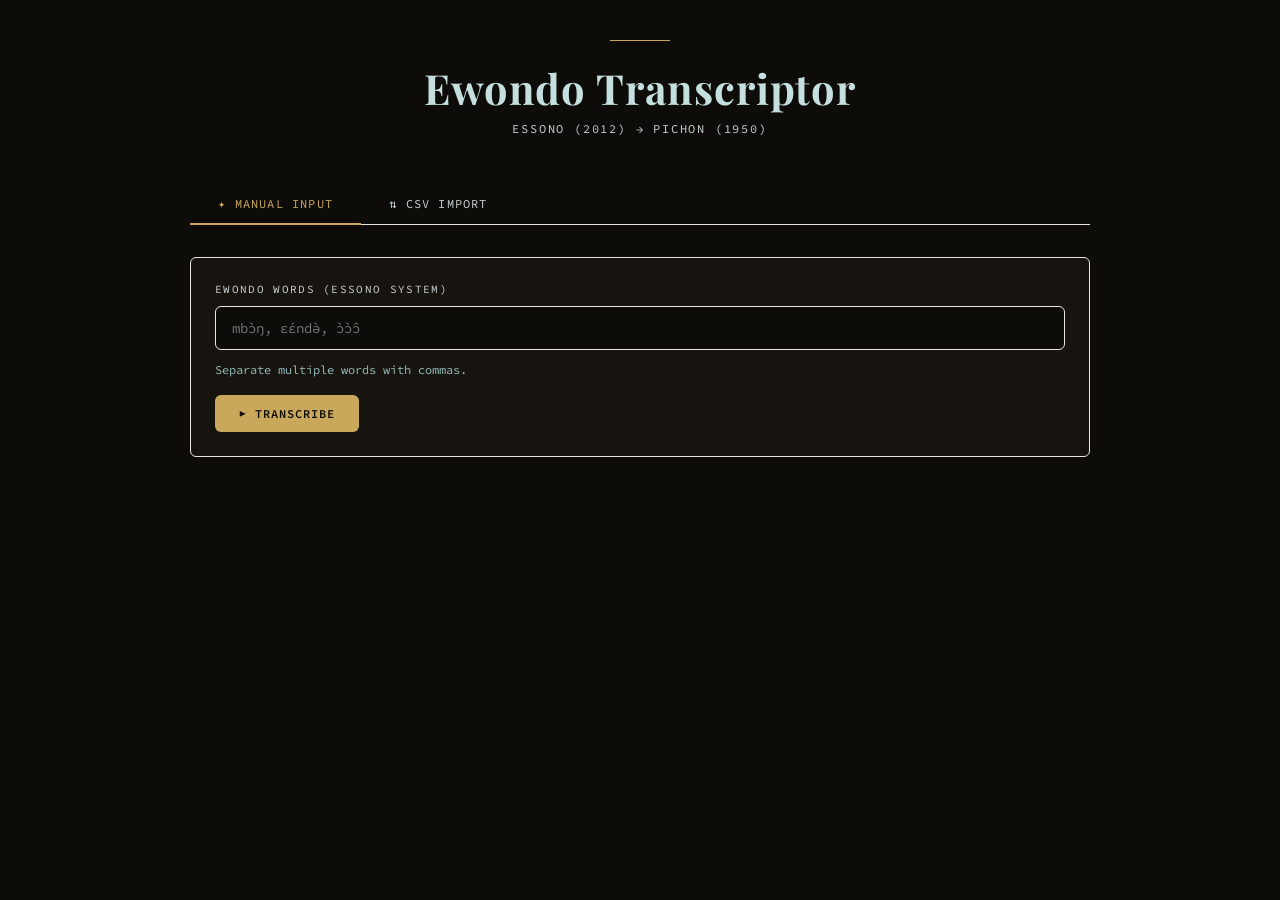
==== index.html @ f75cab0c "updated csv" ====
<!DOCTYPE html>
<html lang="en">
<head>
    <meta charset="UTF-8">
    <meta name="viewport" content="width=device-width, initial-scale=1.0">
    <title>Ewondo Transcriptor: Essono → Pichon</title>
    <style>
        @import url('https://fonts.googleapis.com/css2?family=Playfair+Display:wght@400;600;700&family=Source+Code+Pro:wght@300;400;500&display=swap');

        :root {
            --bg: #0e0c09;
            --surface: #17140f;
            --surface2: #1f1b14;
            --border: #eae5e0;
            --accent: #c9a85c;
            --accent2: #c5dede;
            --text: #f0e8d8;
            --text-muted: #c9d2d2;
            --text-dim: #94bbbb;
            --success: #6ab08a;
            --error: #c06060;
            --radius: 6px;
        }

        * { box-sizing: border-box; margin: 0; padding: 0; }

        body {
            background: var(--bg);
            color: var(--text);
            font-family: 'Source Code Pro', monospace;
            font-size: 14px;
            min-height: 100vh;
            padding: 40px 20px;
        }

        .container {
            max-width: 900px;
            margin: 0 auto;
        }

        /* Header */
        .header {
            text-align: center;
            margin-bottom: 48px;
            position: relative;
        }

        .header::before {
            content: '';
            display: block;
            width: 60px;
            height: 1px;
            background: var(--accent);
            margin: 0 auto 24px;
        }

        .header h1 {
            font-family: 'Playfair Display', serif;
            font-size: 2.6rem;
            font-weight: 700;
            color: var(--accent2);
            letter-spacing: 0.02em;
            line-height: 1.1;
        }

        .header p {
            color: var(--text-muted);
            margin-top: 10px;
            font-size: 12px;
            letter-spacing: 0.15em;
            text-transform: uppercase;
        }

        /* Tabs */
        .tabs {
            display: flex;
            border-bottom: 1px solid var(--border);
            margin-bottom: 32px;
            gap: 0;
        }

        .tab {
            padding: 12px 28px;
            cursor: pointer;
            font-family: 'Source Code Pro', monospace;
            font-size: 12px;
            letter-spacing: 0.1em;
            text-transform: uppercase;
            color: var(--text-muted);
            border-bottom: 2px solid transparent;
            margin-bottom: -1px;
            transition: all 0.2s;
            background: none;
            border-top: none;
            border-left: none;
            border-right: none;
        }

        .tab:hover { color: var(--text); }
        .tab.active {
            color: var(--accent);
            border-bottom-color: var(--accent);
        }

        /* Panels */
        .panel { display: none; }
        .panel.active { display: block; }

        /* Input Section */
        .input-section {
            background: var(--surface);
            border: 1px solid var(--border);
            border-radius: var(--radius);
            padding: 24px;
            margin-bottom: 24px;
        }

        label {
            display: block;
            font-size: 11px;
            letter-spacing: 0.12em;
            text-transform: uppercase;
            color: var(--text-muted);
            margin-bottom: 10px;
        }

        .input-field {
            width: 100%;
            background: var(--bg);
            border: 1px solid var(--border);
            border-radius: var(--radius);
            padding: 12px 16px;
            color: var(--text);
            font-family: 'Source Code Pro', monospace;
            font-size: 14px;
            outline: none;
            transition: border-color 0.2s;
        }

        .input-field:focus { border-color: var(--accent); }

        .help-text {
            margin-top: 10px;
            color: var(--text-dim);
            font-size: 12px;
            line-height: 1.6;
        }

        /* Buttons */
        .btn {
            display: inline-flex;
            align-items: center;
            gap: 8px;
            padding: 11px 24px;
            border: none;
            border-radius: var(--radius);
            cursor: pointer;
            font-family: 'Source Code Pro', monospace;
            font-size: 12px;
            letter-spacing: 0.08em;
            text-transform: uppercase;
            transition: all 0.2s;
        }

        .btn-primary {
            background: var(--accent);
            color: #0e0c09;
            font-weight: 600;
            margin-top: 16px;
        }
        .btn-primary:hover { background: var(--accent2); }
        .btn-primary:disabled { opacity: 0.5; cursor: not-allowed; }

        .btn-outline {
            background: transparent;
            border: 1px solid var(--border);
            color: var(--text-muted);
            font-size: 11px;
            padding: 7px 14px;
        }
        .btn-outline:hover { border-color: var(--accent); color: var(--accent); }
        .btn-outline.copied { border-color: var(--success); color: var(--success); }

        /* CSV Upload */
        .upload-zone {
            border: 1.5px dashed var(--border);
            border-radius: var(--radius);
            padding: 40px;
            text-align: center;
            cursor: pointer;
            transition: all 0.2s;
            background: var(--bg);
        }

        .upload-zone:hover, .upload-zone.drag-over {
            border-color: var(--accent);
            background: rgba(201,168,92,0.04);
        }

        .upload-icon {
            font-size: 32px;
            margin-bottom: 12px;
            opacity: 0.6;
        }

        .upload-zone h3 {
            font-family: 'Playfair Display', serif;
            font-size: 16px;
            color: var(--text);
            margin-bottom: 6px;
        }

        .upload-zone p {
            color: var(--text-muted);
            font-size: 12px;
        }

        #csvFileInput { display: none; }

        .column-config {
            background: var(--surface2);
            border: 1px solid var(--border);
            border-radius: var(--radius);
            padding: 20px;
            margin-top: 16px;
            display: none;
        }

        .column-config.visible { display: block; }

        .config-row {
            display: flex;
            gap: 16px;
            align-items: flex-end;
            flex-wrap: wrap;
        }

        .config-field {
            flex: 1;
            min-width: 160px;
        }

        select.input-field {
            appearance: none;
            background-image: url("data:image/svg+xml,%3Csvg xmlns='http://www.w3.org/2000/svg' width='12' height='8' viewBox='0 0 12 8'%3E%3Cpath fill='%237a6e5e' d='M6 8L0 0h12z'/%3E%3C/svg%3E");
            background-repeat: no-repeat;
            background-position: right 12px center;
            padding-right: 36px;
            cursor: pointer;
        }

        /* Results */
        .results-section {
            display: none;
            margin-top: 24px;
        }

        .results-section.show { display: block; }

        .results-header {
            display: flex;
            align-items: center;
            justify-content: space-between;
            margin-bottom: 16px;
            flex-wrap: gap;
            gap: 12px;
        }

        .results-title {
            font-family: 'Playfair Display', serif;
            font-size: 18px;
            color: var(--accent2);
            font-weight: 600;
        }

        .results-actions {
            display: flex;
            gap: 8px;
            flex-wrap: wrap;
        }

        table {
            width: 100%;
            border-collapse: collapse;
            background: var(--surface);
            border: 1px solid var(--border);
            border-radius: var(--radius);
            overflow: hidden;
            font-size: 13px;
        }

        thead tr {
            background: var(--surface2);
            border-bottom: 1px solid var(--border);
        }

        th {
            padding: 12px 16px;
            text-align: left;
            font-size: 10px;
            letter-spacing: 0.14em;
            text-transform: uppercase;
            color: var(--text-muted);
            font-weight: 500;
        }

        td {
            padding: 12px 16px;
            border-bottom: 1px solid var(--border);
            vertical-align: top;
            line-height: 1.5;
        }

        tr:last-child td { border-bottom: none; }
        tr:hover td { background: rgba(201,168,92,0.03); }

        .essono-word {
            color: var(--text-muted);
            font-size: 14px;
        }

        .pichon-word {
            color: var(--accent2);
            font-weight: 500;
            font-size: 14px;
        }

        .copy-cell {
            width: 60px;
            text-align: center;
        }

        .copy-btn-inline {
            background: none;
            border: 1px solid var(--text-dim);
            border-radius: 4px;
            color: var(--text-dim);
            cursor: pointer;
            padding: 4px 8px;
            font-size: 11px;
            font-family: 'Source Code Pro', monospace;
            transition: all 0.15s;
            white-space: nowrap;
        }

        .copy-btn-inline:hover {
            border-color: var(--accent);
            color: var(--accent);
        }

        .copy-btn-inline.copied {
            border-color: var(--success);
            color: var(--success);
        }

        .rule-tag {
            display: inline-block;
            background: var(--surface2);
            border: 1px solid var(--border);
            border-radius: 3px;
            padding: 2px 7px;
            font-size: 11px;
            color: var(--text-muted);
            margin: 2px 2px 2px 0;
        }

        .error-msg {
            background: rgba(192,96,96,0.1);
            border: 1px solid rgba(192,96,96,0.3);
            border-radius: var(--radius);
            padding: 16px;
            color: var(--error);
            font-size: 13px;
        }

        .loading {
            text-align: center;
            padding: 40px;
            color: var(--text-muted);
            font-size: 13px;
            letter-spacing: 0.1em;
        }

        .file-info {
            display: flex;
            align-items: center;
            gap: 12px;
            background: var(--surface2);
            border: 1px solid var(--border);
            border-radius: var(--radius);
            padding: 12px 16px;
            margin-top: 12px;
        }

        .file-info span { color: var(--text); }
        .file-info small { color: var(--text-muted); font-size: 11px; }

        .badge {
            display: inline-block;
            background: rgba(201,168,92,0.15);
            color: var(--accent);
            border: 1px solid rgba(201,168,92,0.3);
            border-radius: 3px;
            padding: 2px 8px;
            font-size: 11px;
            margin-left: 8px;
        }

        /* Toast */
        .toast {
            position: fixed;
            bottom: 24px;
            right: 24px;
            background: var(--surface2);
            border: 1px solid var(--success);
            color: var(--success);
            padding: 12px 20px;
            border-radius: var(--radius);
            font-size: 13px;
            opacity: 0;
            transform: translateY(8px);
            transition: all 0.25s;
            pointer-events: none;
            z-index: 100;
        }

        .toast.show {
            opacity: 1;
            transform: translateY(0);
        }
    </style>
</head>
<body>
    <div class="container">
        <div class="header">
            <h1>Ewondo Transcriptor</h1>
            <p>Essono (2012) → Pichon (1950)</p>
        </div>

        <!-- Tabs -->
        <div class="tabs">
            <button class="tab active" onclick="switchTab('manual')">✦ Manual Input</button>
            <button class="tab" onclick="switchTab('csv')">⇅ CSV Import</button>
        </div>

        <!-- Manual Panel -->
        <div id="panel-manual" class="panel active">
            <div class="input-section">
                <label for="wordInput">Ewondo words (Essono system)</label>
                <input type="text" id="wordInput" class="input-field"
                    placeholder="mbɔ̀ŋ, ɛɛ́ndə̀, ɔ̀ɔ̀ɔ̂"
                    autocomplete="off">
                <div class="help-text">Separate multiple words with commas.</div>
                <button id="transcribeBtn" class="btn btn-primary" onclick="transcribeManual()">
                    ▶ Transcribe
                </button>
            </div>

            <div id="manualResults" class="results-section">
                <div class="results-header">
                    <span class="results-title">Results</span>
                    <div class="results-actions">
                        <button class="btn btn-outline" onclick="copyAll('manual')">⎘ Copy all Pichon</button>
                        <button class="btn btn-outline" onclick="copyAllTSV('manual')">⬒ Copy as table</button>
                    </div>
                </div>
                <div id="manualResultsContent"></div>
            </div>
        </div>

        <!-- CSV Panel -->
        <div id="panel-csv" class="panel">
            <div class="input-section">
                <label>Upload your CSV file</label>

                <div class="upload-zone" id="uploadZone" onclick="document.getElementById('csvFileInput').click()">
                    <div class="upload-icon">⇱</div>
                    <h3>Drop CSV here or click to browse</h3>
                    <p>File must contain a column with Ewondo words in Essono system</p>
                </div>
                <input type="file" id="csvFileInput" accept=".csv,.tsv,.txt">

                <div id="fileInfo"></div>

                <div class="column-config" id="columnConfig">
                    <div class="config-row">
                        <div class="config-field">
                            <label for="columnSelect">Column to transcribe</label>
                            <select id="columnSelect" class="input-field"></select>
                        </div>
                    </div>
                    <button class="btn btn-primary" onclick="transcribeCSV()">▶ Transcribe CSV</button>
                </div>
            </div>

            <div id="csvResults" class="results-section">
                <div class="results-header">
                    <span class="results-title">Results <span id="csvBadge" class="badge"></span></span>
                    <div class="results-actions">
                        <button class="btn btn-outline" onclick="downloadCSV()">⬇ Download CSV</button>
                        <button class="btn btn-outline" onclick="copyAll('csv')">⎘ Copy all Pichon</button>
                    </div>
                </div>
                <div id="csvResultsContent"></div>
            </div>
        </div>
    </div>

    <div class="toast" id="toast">Copied!</div>

    <script>
    // ─── Transcription Engine ───────────────────────────────────────────────────
    const VOWEL_MAP = { 'ə': 'ë', 'ɛ': 'è', 'ɔ': 'ò' };
    const CONSONANT_MAP = { 'ŋ': 'ṅ' };
    const TONAL_DIACRITICS = ['\u0300','\u0301','\u0304','\u030C','\u0302'];
    const TONE_NAMES = {
        '\u0300': 'low tone (◌̀)',
        '\u0301': 'high tone (◌́)',
        '\u0304': 'mid tone (◌̄)',
        '\u030C': 'rising tone (◌̌)',
        '\u0302': 'falling tone (◌̂)'
    };

    function transcribeWord(word) {
        if (!word.trim()) return { essono: word, pichon: word, rules: [] };
        const rules = [];
        let cur = word.trim();

        // Step 1: consonants
        for (const [from, to] of Object.entries(CONSONANT_MAP)) {
            if (cur.includes(from)) {
                cur = cur.replaceAll(from, to);
                rules.push(`Consonant: ${from} → ${to}`);
            }
        }

        // Step 2: vowels (on NFD)
        const nfd = cur.normalize('NFD');
        let step2 = '';
        const vowelChanges = new Set();
        for (const ch of nfd) {
            if (VOWEL_MAP[ch]) { step2 += VOWEL_MAP[ch]; vowelChanges.add(`${ch} → ${VOWEL_MAP[ch]}`); }
            else step2 += ch;
        }
        vowelChanges.forEach(c => rules.push(`Vowel: ${c}`));

        // Step 3: strip tones
        const tonesRemoved = new Set();
        let step3 = '';
        for (const ch of step2) {
            if (TONAL_DIACRITICS.includes(ch)) tonesRemoved.add(TONE_NAMES[ch]);
            else step3 += ch;
        }
        step3 = step3.normalize('NFC');
        if (tonesRemoved.size > 0) rules.push(`Removed tones: ${[...tonesRemoved].join(', ')}`);
        if (rules.length === 0) rules.push('No changes needed');

        return { essono: word.trim(), pichon: step3, rules };
    }

    function transcribeMany(text) {
        return text.split(',').map(w => w.trim()).filter(Boolean).map(transcribeWord);
    }

    // ─── Tab switching ───────────────────────────────────────────────────────────
    function switchTab(name) {
        document.querySelectorAll('.tab').forEach((t, i) => t.classList.toggle('active', ['manual','csv'][i] === name));
        document.querySelectorAll('.panel').forEach(p => p.classList.remove('active'));
        document.getElementById(`panel-${name}`).classList.add('active');
    }

    // ─── Manual transcription ────────────────────────────────────────────────────
    let manualResults = [];

    function transcribeManual() {
        const input = document.getElementById('wordInput').value.trim();
        if (!input) return;
        const btn = document.getElementById('transcribeBtn');
        btn.disabled = true; btn.textContent = '⌛ Processing...';
        setTimeout(() => {
            manualResults = transcribeMany(input);
            renderManualResults(manualResults);
            btn.disabled = false; btn.innerHTML = '▶ Transcribe';
        }, 10);
    }

    document.addEventListener('DOMContentLoaded', () => {
        document.getElementById('wordInput').addEventListener('keypress', e => {
            if (e.key === 'Enter') transcribeManual();
        });
    });

    function renderManualResults(results) {
        const sec = document.getElementById('manualResults');
        const content = document.getElementById('manualResultsContent');
        if (!results.length) return;

        let html = `<table>
            <thead><tr><th>Essono</th><th>Pichon</th><th>Rules Applied</th><th class="copy-cell"></th></tr></thead>
            <tbody>`;

        results.forEach((r, i) => {
            const rulesHtml = r.rules.map(rule => `<span class="rule-tag">${rule}</span>`).join('');
            html += `<tr>
                <td><span class="essono-word">${esc(r.essono)}</span></td>
                <td><span class="pichon-word">${esc(r.pichon)}</span></td>
                <td>${rulesHtml}</td>
                <td class="copy-cell">
                    <button class="copy-btn-inline" onclick="copySingle(this, '${esc(r.pichon).replace(/'/g,"\\'")}')">⎘ copy</button>
                </td>
            </tr>`;
        });

        html += `</tbody></table>`;
        content.innerHTML = html;
        sec.classList.add('show');
    }

    // ─── CSV processing ──────────────────────────────────────────────────────────
    let csvData = [];
    let csvHeaders = [];
    let csvResults = [];
    let csvFileName = '';

    const uploadZone = document.getElementById('uploadZone');
    uploadZone.addEventListener('dragover', e => { e.preventDefault(); uploadZone.classList.add('drag-over'); });
    uploadZone.addEventListener('dragleave', () => uploadZone.classList.remove('drag-over'));
    uploadZone.addEventListener('drop', e => {
        e.preventDefault();
        uploadZone.classList.remove('drag-over');
        const file = e.dataTransfer.files[0];
        if (file) handleCSVFile(file);
    });
    document.getElementById('csvFileInput').addEventListener('change', e => {
        if (e.target.files[0]) handleCSVFile(e.target.files[0]);
    });

    function handleCSVFile(file) {
        csvFileName = file.name;
        const reader = new FileReader();
        reader.onload = e => {
            const text = e.target.result;
            parseCSV(text);
        };
        reader.readAsText(file, 'UTF-8');
    }

    function parseCSV(text) {
        const lines = text.trim().split(/\r?\n/);
        if (lines.length < 2) { alert('CSV must have at least a header row and one data row.'); return; }

        const sep = detectSeparator(lines[0]);
        csvHeaders = parseCSVLine(lines[0], sep);
        csvData = lines.slice(1).map(l => parseCSVLine(l, sep));

        // Show file info
        document.getElementById('fileInfo').innerHTML = `
            <div class="file-info">
                <div>
                    <span>${csvFileName}</span><br>
                    <small>${csvData.length} rows · ${csvHeaders.length} columns</small>
                </div>
            </div>`;

        // Populate column selector
        const sel = document.getElementById('columnSelect');
        sel.innerHTML = csvHeaders.map((h, i) => `<option value="${i}">${h || `Column ${i+1}`}</option>`).join('');
        document.getElementById('columnConfig').classList.add('visible');
        document.getElementById('csvResults').classList.remove('show');
    }

    function detectSeparator(line) {
        const counts = { ',': 0, ';': 0, '\t': 0 };
        for (const ch of line) if (ch in counts) counts[ch]++;
        return Object.entries(counts).sort((a,b) => b[1]-a[1])[0][0];
    }

    function parseCSVLine(line, sep) {
        const result = [];
        let cur = '', inQuotes = false;
        for (let i = 0; i < line.length; i++) {
            const ch = line[i];
            if (ch === '"') { inQuotes = !inQuotes; continue; }
            if (ch === sep && !inQuotes) { result.push(cur.trim()); cur = ''; }
            else cur += ch;
        }
        result.push(cur.trim());
        return result;
    }

    function transcribeCSV() {
        const colIdx = parseInt(document.getElementById('columnSelect').value);
        csvResults = csvData.map(row => {
            const cellValue = row[colIdx] || '';
            const result = transcribeWord(cellValue);
            return { ...result, _row: row };
        });
        document.getElementById('csvBadge').textContent = `${csvResults.length} words`;
        renderCSVResults(csvResults, colIdx);
    }

    function renderCSVResults(results, colIdx) {
        const sec = document.getElementById('csvResults');
        const content = document.getElementById('csvResultsContent');

        let html = `<table><thead><tr>
            <th>${esc(csvHeaders[colIdx] || 'Essono')}</th>
            <th>Pichon</th>
            <th>Rules Applied</th>
            <th class="copy-cell"></th>
        </tr></thead><tbody>`;

        results.forEach((r, i) => {
            const rulesHtml = r.rules.map(rule => `<span class="rule-tag">${rule}</span>`).join('');
            html += `<tr>
                <td><span class="essono-word">${esc(r.essono)}</span></td>
                <td><span class="pichon-word">${esc(r.pichon)}</span></td>
                <td>${rulesHtml}</td>
                <td class="copy-cell">
                    <button class="copy-btn-inline" onclick="copySingle(this, '${esc(r.pichon).replace(/'/g,"\\'")}')">⎘ copy</button>
                </td>
            </tr>`;
        });

        html += `</tbody></table>`;
        content.innerHTML = html;
        sec.classList.add('show');
    }

    function downloadCSV() {
        if (!csvResults.length) return;
        const colIdx = parseInt(document.getElementById('columnSelect').value);
        const sep = ',';
        const quote = v => `"${String(v).replace(/"/g,'""')}"`;

        // Build header: original columns + Pichon + Rules Applied
        const newHeaders = [...csvHeaders, 'Pichon', 'Rules Applied'];
        const rows = [newHeaders.map(quote).join(sep)];

        csvResults.forEach(r => {
            const rowData = [...r._row, r.pichon, r.rules.join('; ')];
            rows.push(rowData.map(quote).join(sep));
        });

        const blob = new Blob(['\uFEFF' + rows.join('\n')], { type: 'text/csv;charset=utf-8;' });
        const url = URL.createObjectURL(blob);
        const a = document.createElement('a');
        a.href = url;
        a.download = csvFileName.replace(/\.[^.]+$/, '') + '_pichon.csv';
        a.click();
        URL.revokeObjectURL(url);
        showToast('CSV downloaded!');
    }

    // ─── Copy helpers ────────────────────────────────────────────────────────────
    function copySingle(btn, text) {
        navigator.clipboard.writeText(text).then(() => {
            btn.textContent = '✓ copied';
            btn.classList.add('copied');
            setTimeout(() => { btn.textContent = '⎘ copy'; btn.classList.remove('copied'); }, 1800);
        });
    }

    function copyAll(panel) {
        const results = panel === 'manual' ? manualResults : csvResults;
        const text = results.map(r => r.pichon).join('\n');
        navigator.clipboard.writeText(text).then(() => showToast('All Pichon words copied!'));
    }

    function copyAllTSV(panel) {
        const results = panel === 'manual' ? manualResults : csvResults;
        const text = results.map(r => `${r.essono}\t${r.pichon}\t${r.rules.join('; ')}`).join('\n');
        navigator.clipboard.writeText(text).then(() => showToast('Table copied!'));
    }

    function showToast(msg) {
        const t = document.getElementById('toast');
        t.textContent = msg;
        t.classList.add('show');
        setTimeout(() => t.classList.remove('show'), 2200);
    }

    function esc(str) {
        return String(str).replace(/&/g,'&amp;').replace(/</g,'&lt;').replace(/>/g,'&gt;').replace(/"/g,'&quot;');
    }
    </script>
</body>
</html>
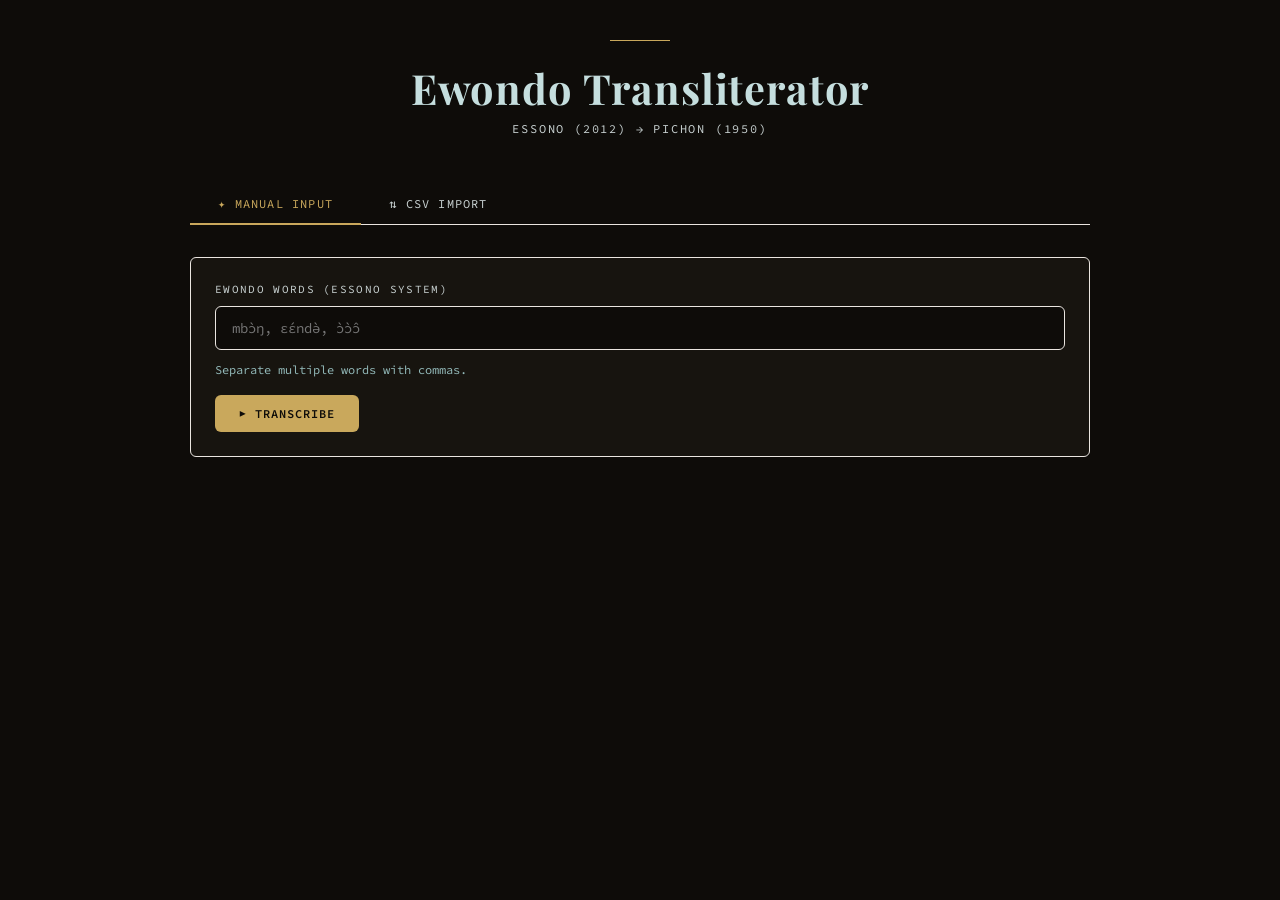
==== commit 3afc81c0: "Rename 'Transcriptor' to 'Transliterator'" ====
--- a/index.html
+++ b/index.html
@@ -3,7 +3,7 @@
 <head>
     <meta charset="UTF-8">
     <meta name="viewport" content="width=device-width, initial-scale=1.0">
-    <title>Ewondo Transcriptor: Essono → Pichon</title>
+    <title>Ewondo transliterator: Essono → Pichon</title>
     <style>
         @import url('https://fonts.googleapis.com/css2?family=Playfair+Display:wght@400;600;700&family=Source+Code+Pro:wght@300;400;500&display=swap');
 
@@ -433,7 +433,7 @@
 <body>
     <div class="container">
         <div class="header">
-            <h1>Ewondo Transcriptor</h1>
+            <h1>Ewondo Transliterator</h1>
             <p>Essono (2012) → Pichon (1950)</p>
         </div>
 
@@ -511,7 +511,8 @@
     <script>
     // ─── Transcription Engine ───────────────────────────────────────────────────
     const VOWEL_MAP = { 'ə': 'ë', 'ɛ': 'è', 'ɔ': 'ò' };
-    const CONSONANT_MAP = { 'ŋ': 'ṅ' };
+    const CONSONANT_MAP = { 'ŋ': 'ǹ', 'ɲ': 'ny',"ṅ":'ǹ' };
+    const DEVOICING_MAP = { 'b': 'p', 'd': 't', 'g': 'k' };
     const TONAL_DIACRITICS = ['\u0300','\u0301','\u0304','\u030C','\u0302'];
     const TONE_NAMES = {
         '\u0300': 'low tone (◌̀)',
@@ -526,36 +527,44 @@
         const rules = [];
         let cur = word.trim();
 
-        // Step 1: consonants
+        // Step 1: vowels (on NFD)
+        const nfd = cur.normalize('NFD');
+        let step1 = '';
+        const vowelChanges = new Set();
+        for (const ch of nfd) {
+            if (VOWEL_MAP[ch]) { step1 += VOWEL_MAP[ch]; vowelChanges.add(`${ch} → ${VOWEL_MAP[ch]}`); }
+            else step1 += ch;
+        }
+        vowelChanges.forEach(c => rules.push(`Vowel: ${c}`));
+
+        // Step 2: strip tones
+        const tonesRemoved = new Set();
+        let step2 = '';
+        for (const ch of step1) {
+            if (TONAL_DIACRITICS.includes(ch)) tonesRemoved.add(TONE_NAMES[ch]);
+            else step2 += ch;
+        }
+        let step3 = step2.normalize('NFC');
+        if (tonesRemoved.size > 0) rules.push(`Removed tones: ${[...tonesRemoved].join(', ')}`);
+
+        // Step 3: consonants
         for (const [from, to] of Object.entries(CONSONANT_MAP)) {
-            if (cur.includes(from)) {
-                cur = cur.replaceAll(from, to);
+            if (step3.includes(from)) {
+                step3 = step3.replaceAll(from, to);
                 rules.push(`Consonant: ${from} → ${to}`);
             }
         }
 
-        // Step 2: vowels (on NFD)
-        const nfd = cur.normalize('NFD');
-        let step2 = '';
-        const vowelChanges = new Set();
-        for (const ch of nfd) {
-            if (VOWEL_MAP[ch]) { step2 += VOWEL_MAP[ch]; vowelChanges.add(`${ch} → ${VOWEL_MAP[ch]}`); }
-            else step2 += ch;
-        }
-        vowelChanges.forEach(c => rules.push(`Vowel: ${c}`));
-
-        // Step 3: strip tones
-        const tonesRemoved = new Set();
-        let step3 = '';
-        for (const ch of step2) {
-            if (TONAL_DIACRITICS.includes(ch)) tonesRemoved.add(TONE_NAMES[ch]);
-            else step3 += ch;
-        }
-        step3 = step3.normalize('NFC');
-        if (tonesRemoved.size > 0) rules.push(`Removed tones: ${[...tonesRemoved].join(', ')}`);
+        // Step 4: word-final devoicing
+        const lastChar = step3[step3.length - 1];
+        let step4 = step3;
+        if (DEVOICING_MAP[lastChar]) {
+            step4 = step3.slice(0, -1) + DEVOICING_MAP[lastChar];
+            rules.push(`Devoicing: ${lastChar} → ${DEVOICING_MAP[lastChar]} (word-final)`);
+        }
         if (rules.length === 0) rules.push('No changes needed');
 
-        return { essono: word.trim(), pichon: step3, rules };
+        return { essono: word.trim(), pichon: step4, rules };
     }
 
     function transcribeMany(text) {
@@ -785,4 +794,4 @@
     }
     </script>
 </body>
-</html>+</html>
